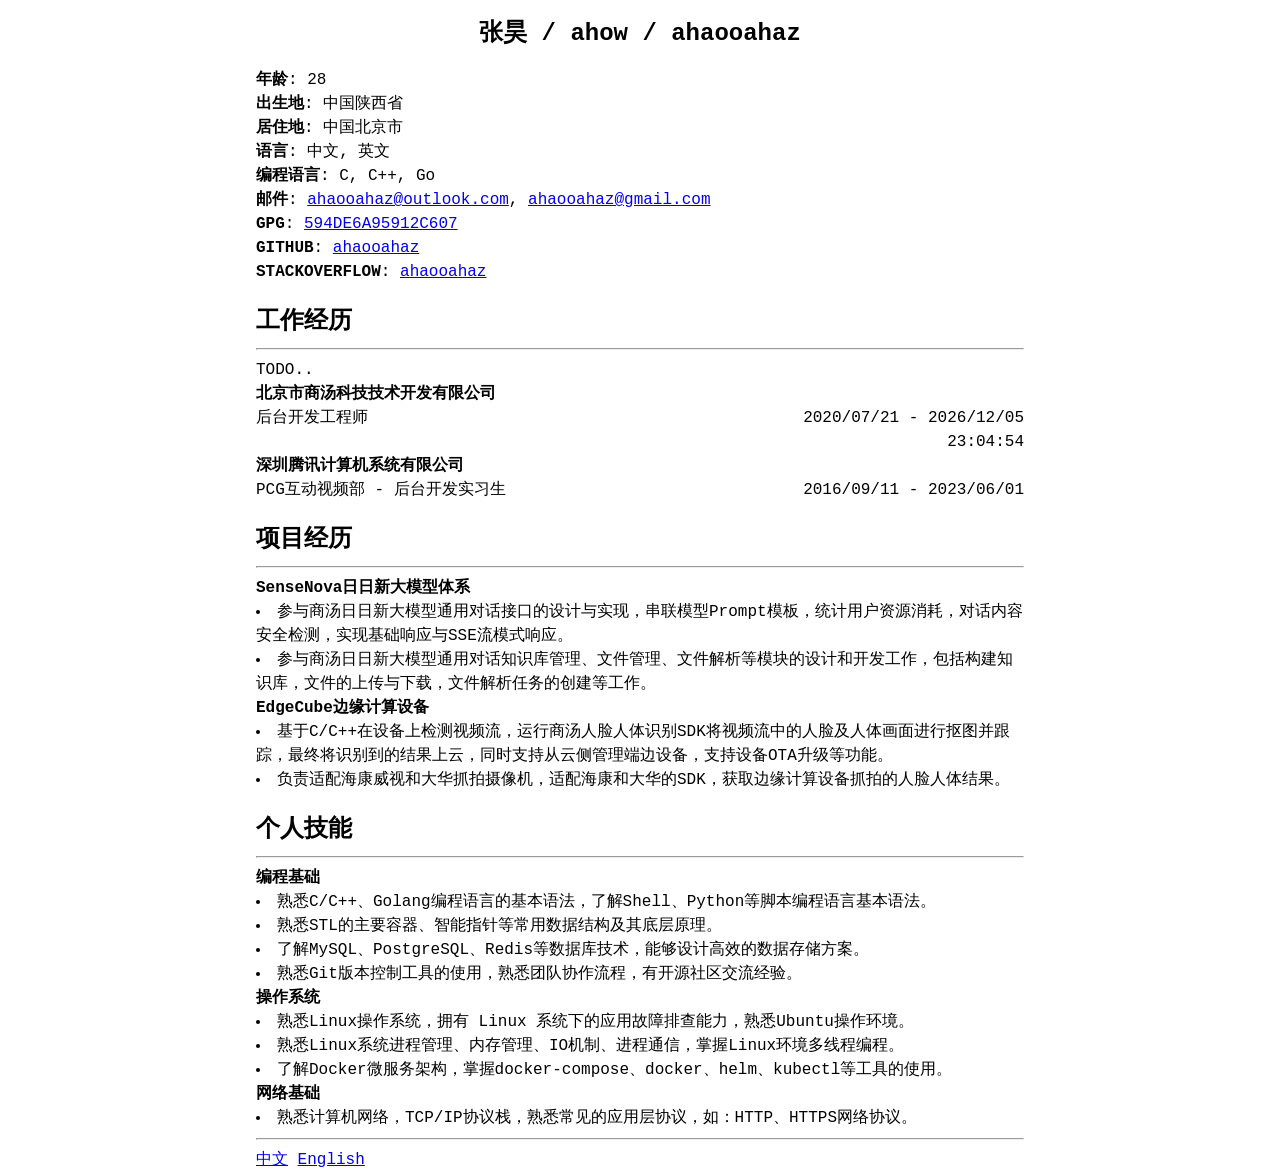
==== content/about/ZH/index.html @ 1b436cac "add chinese and english resume" ====
<!DOCTYPE html>
<html>
    <head>
        <link rel="icon" href="https://avatars.githubusercontent.com/u/33903789" type="image/x-icon" />
        <style>
            body {
                font-family: "Courier New", monospace;
                font-size: 16px;
                margin: 0 auto;
                /* 水平居中 */
                width: 60%;
                /* 宽度为页面宽度的60% */
                line-height: 1.5;
            }

            h1 {
                font-size: 24px;
                /* 调整此值以增大或减小标题字体大小 */
                text-align: center;
            }
            h2,
            h3 {
                margin-bottom: 0px;
            }
            ul {
                margin: 0; /* 清除外边距 */
                padding: 0; /* 清除内边距 */
                list-style-position: inside; /* 列表符号与文本对齐 */
            }
            li {
                margin: 0;
                padding: 0;
            }

            pre {
                font-size: 16px;
                /* 调整此值以增大或减小字体大小 */
                line-height: 1.5;
                /* 调整此值以改变行间距 */
            }

            p {
                margin-top: 0%;
                margin-bottom: 0%;
            }

            .container {
                display: flex;
            }

            .box-right {
                width: 50%;
                display: inline-block;
                text-align: right;
            }

            .box-left {
                width: 50%;
                display: inline-block;
                text-align: left;
            }

            .pre-right {
                text-align: right;
            }
        </style>
        <script>
            function updateTime() {
                const now = new Date();
                const options = {
                    year: "numeric",
                    month: "2-digit", // 可以使用 'numeric' 以获取数字格式的月份
                    day: "2-digit",
                    hour12: false, // 这将强制使用24小时制
                    hour: "numeric",
                    minute: "numeric",
                    second: "numeric",
                };

                const formatter = new Intl.DateTimeFormat("zh-CN", options);
                document.getElementById("current-time").textContent = formatter.format(now);
            }

            function updateAge() {
                const now = new Date();
                const birthDate = new Date("1998-09-11");
                const ageDiffMilliseconds = now - birthDate;

                const ageDate = new Date(ageDiffMilliseconds);
                const age = Math.abs(ageDate.getUTCFullYear() - 1970);
                document.getElementById("age").textContent = age;
            }

            n = 0;
            function updateTodoTag() {
                n++;
                const dots = ".".repeat(n % 6);
                document.getElementById("todo-tag").textContent = "TODO" + dots;
            }

            setInterval(updateTime, 1000); // 每隔1秒更新一次时间
            setInterval(updateAge, 1000);
            setInterval(updateTodoTag, 500);
        </script>
    </head>

    <body>
        <h1>张昊 / ahow / ahaooahaz</h1>
        <div class="container">
            <div class="box-left" style="width: 100%">
                <p><strong>年龄</strong>: <span id="age"></span></p>
                <p><strong>出生地</strong>: 中国陕西省</p>
                <p><strong>居住地</strong>: 中国北京市</p>
                <p><strong>语言</strong>: 中文, 英文</p>
                <p><strong>编程语言</strong>: C, C++, Go</p>
                <p><strong>邮件</strong>: <a href="mailto:ahaooahaz@outlook.com">ahaooahaz@outlook.com</a>, <a href="mailto:ahaooahaz@gmail.com">ahaooahaz@gmail.com</a></p>
                <p><strong>GPG</strong>: <a href="https://keybase.io/ahaooahaz">594DE6A95912C607</a></p>
                <p><strong>GITHUB</strong>: <a href="https://github.com/ahaooahaz">ahaooahaz</a></p>
                <p><strong>STACKOVERFLOW</strong>: <a href="https://stackoverflow.com/users/14021227">ahaooahaz</a></p>
            </div>
        </div>
        <h2>工作经历</h2>
        <hr />
        <div>
            <span id="todo-tag"></span><br />
            <strong>北京市商汤科技技术开发有限公司</strong><br />

            <div class="sensetime-box" style="display: flex">
                <p style="text-align: left; width: 70%">
                    <span>后台开发工程师</span>
                </p>
                <p style="text-align: right; width: 30%">
                    <span>2020/07/21 - <span id="current-time"></span></span>
                </p>
            </div>
            <strong>深圳腾讯计算机系统有限公司</strong><br />
            <div class="education-box" style="display: flex">
                <p style="text-align: left; width: 70%">
                    <span>PCG互动视频部 - 后台开发实习生</span>
                </p>
                <p style="text-align: right; width: 30%">
                    <span>2016/09/11 - 2023/06/01</span>
                </p>
            </div>
        </div>

        <h2>项目经历</h2>
        <hr />

        <div>
            <strong>SenseNova日日新大模型体系</strong><br />
            <ul>
                <li>参与商汤日日新大模型通用对话接口的设计与实现，串联模型Prompt模板，统计用户资源消耗，对话内容安全检测，实现基础响应与SSE流模式响应。</li>
                <li>参与商汤日日新大模型通用对话知识库管理、文件管理、文件解析等模块的设计和开发工作，包括构建知识库，文件的上传与下载，文件解析任务的创建等工作。</li>
            </ul>
            <strong>EdgeCube边缘计算设备</strong><br />
            <ul>
                <li>基于C/C++在设备上检测视频流，运行商汤人脸人体识别SDK将视频流中的人脸及人体画面进行抠图并跟踪，最终将识别到的结果上云，同时支持从云侧管理端边设备，支持设备OTA升级等功能。</li>
                <li>负责适配海康威视和大华抓拍摄像机，适配海康和大华的SDK，获取边缘计算设备抓拍的人脸人体结果。</li>
            </ul>
        </div>

        <h2>个人技能</h2>
        <hr />
        <div>
            <strong>编程基础</strong><br />
            <ul>
                <li>熟悉C/C++、Golang编程语言的基本语法，了解Shell、Python等脚本编程语言基本语法。</li>
                <li>熟悉STL的主要容器、智能指针等常用数据结构及其底层原理。</li>
                <li>了解MySQL、PostgreSQL、Redis等数据库技术，能够设计高效的数据存储方案。</li>
                <li>熟悉Git版本控制工具的使用，熟悉团队协作流程，有开源社区交流经验。</li>
            </ul>
            <strong>操作系统</strong><br />
            <ul>
                <li>熟悉Linux操作系统，拥有 Linux 系统下的应用故障排查能力，熟悉Ubuntu操作环境。</li>
                <li>熟悉Linux系统进程管理、内存管理、IO机制、进程通信，掌握Linux环境多线程编程。</li>
                <li>了解Docker微服务架构，掌握docker-compose、docker、helm、kubectl等工具的使用。</li>
            </ul>
            <strong>网络基础</strong><br />
            <ul>
                <li>熟悉计算机网络，TCP/IP协议栈，熟悉常见的应用层协议，如：HTTP、HTTPS网络协议。</li>
            </ul>
        </div>
        <hr />
        <p><a href="../ZH/index.html">中文</a> <a href="../EN/index.html">English</a></p>
    </body>
</html>
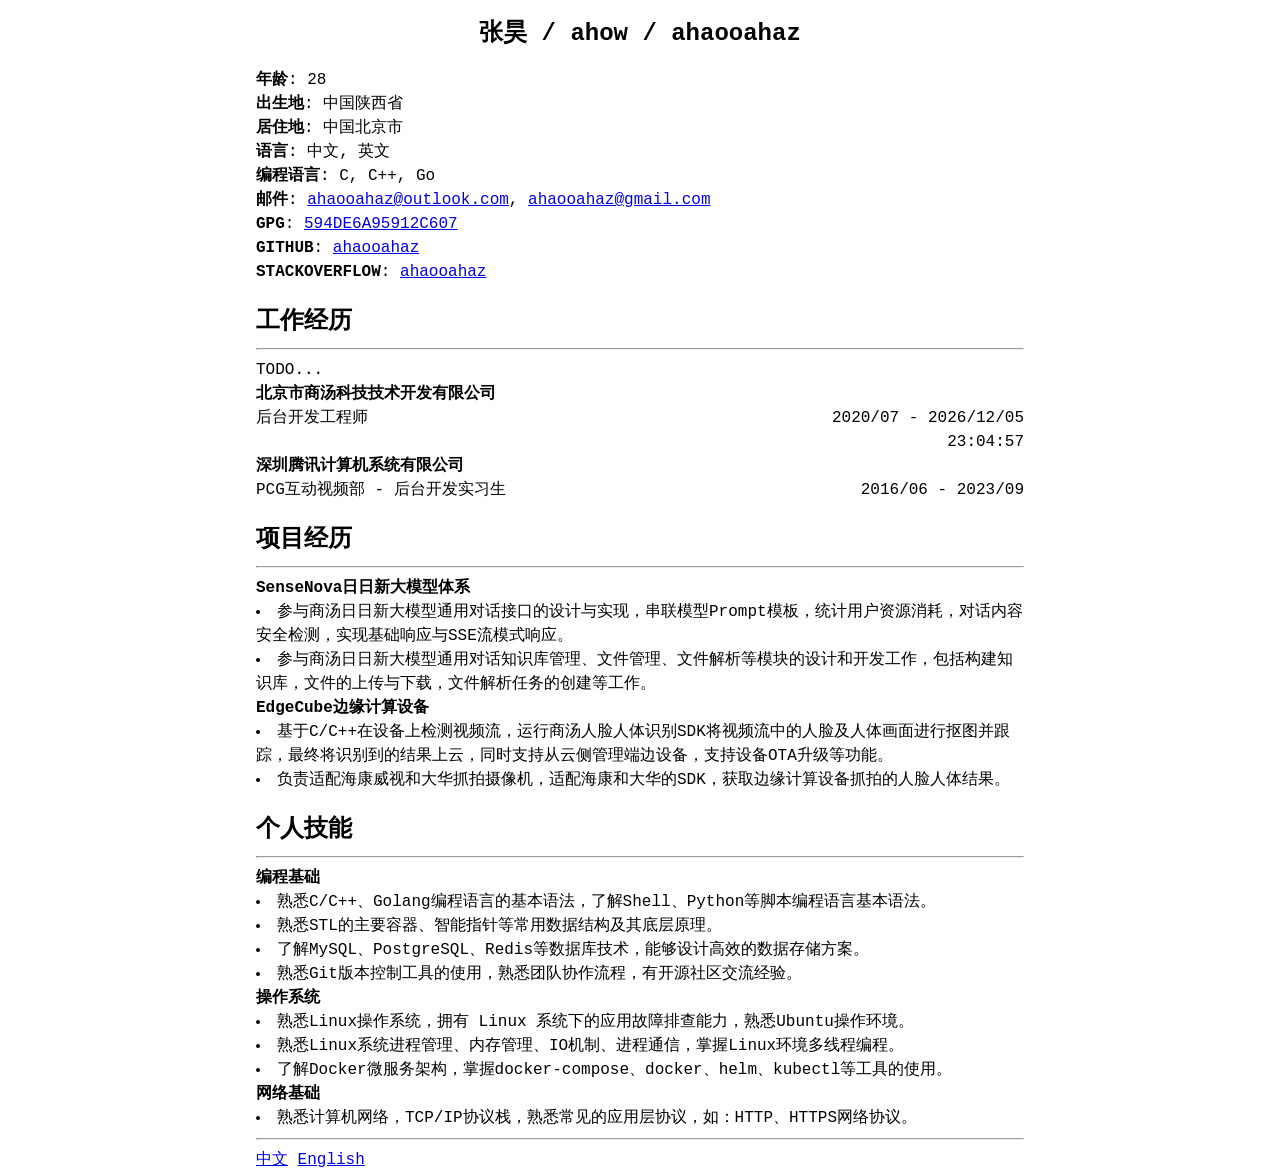
==== commit 9df62071: "[bugfix]: date format" ====
--- a/content/about/ZH/index.html
+++ b/content/about/ZH/index.html
@@ -130,7 +130,7 @@
                     <span>后台开发工程师</span>
                 </p>
                 <p style="text-align: right; width: 30%">
-                    <span>2020/07/21 - <span id="current-time"></span></span>
+                    <span>2020/07 - <span id="current-time"></span></span>
                 </p>
             </div>
             <strong>深圳腾讯计算机系统有限公司</strong><br />
@@ -139,7 +139,7 @@
                     <span>PCG互动视频部 - 后台开发实习生</span>
                 </p>
                 <p style="text-align: right; width: 30%">
-                    <span>2016/09/11 - 2023/06/01</span>
+                    <span>2016/06 - 2023/09</span>
                 </p>
             </div>
         </div>
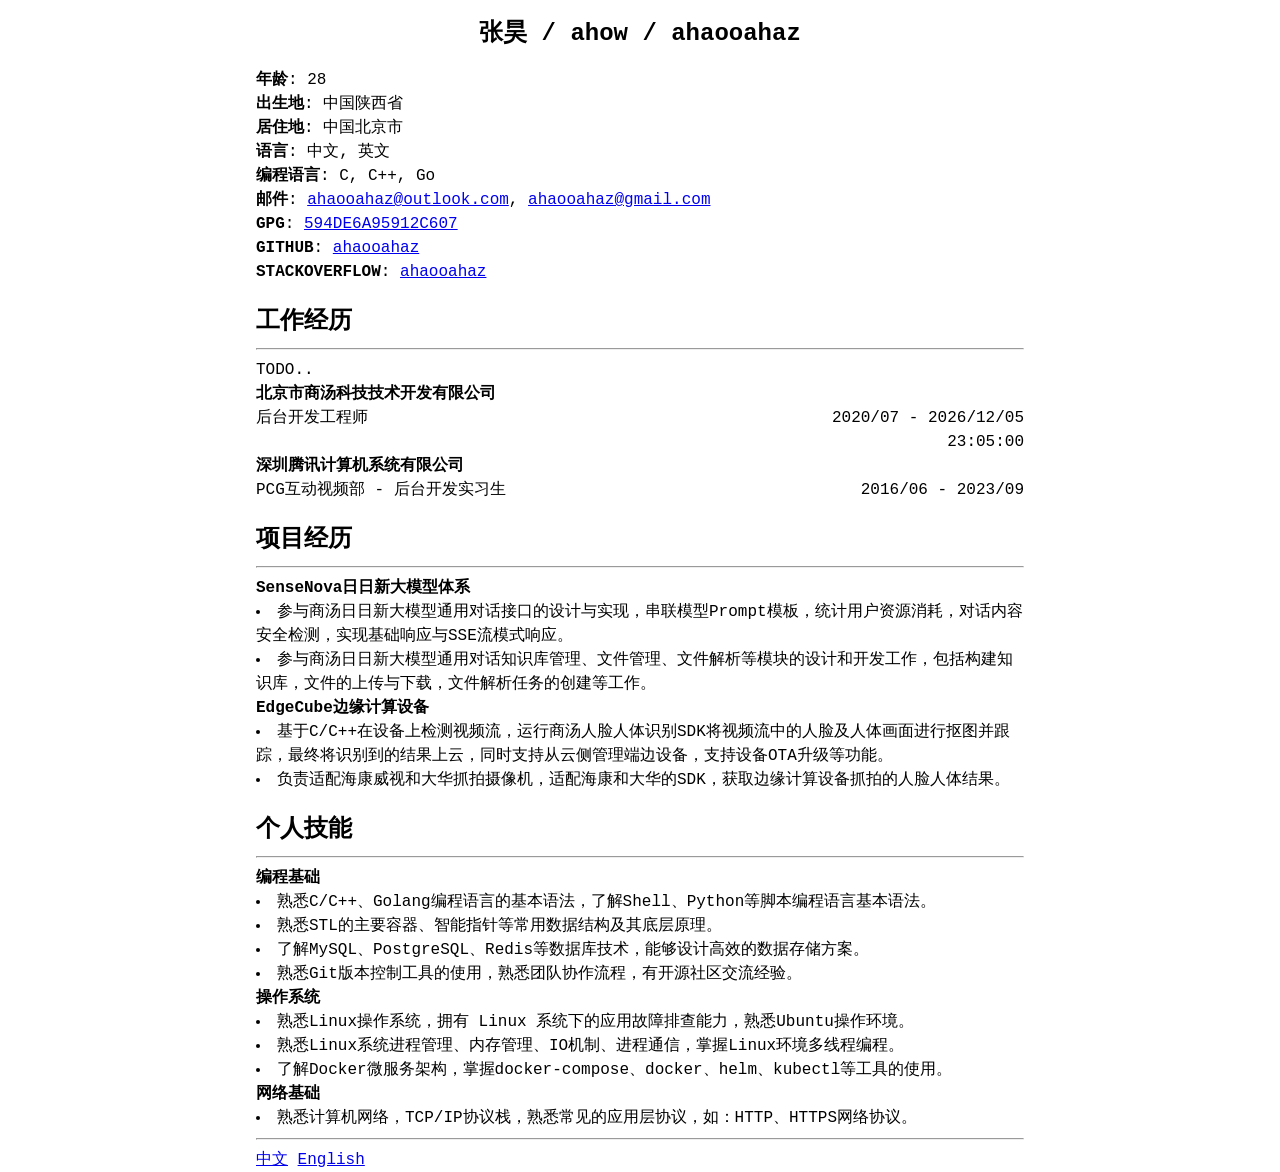
==== commit c58f1c53: "[bugfix]: language switch url" ====
--- a/content/about/ZH/index.html
+++ b/content/about/ZH/index.html
@@ -182,6 +182,6 @@
             </ul>
         </div>
         <hr />
-        <p><a href="../ZH/index.html">中文</a> <a href="../EN/index.html">English</a></p>
+        <p><a href="/about/ZH/">中文</a> <a href="/about/EN/">English</a></p>
     </body>
 </html>
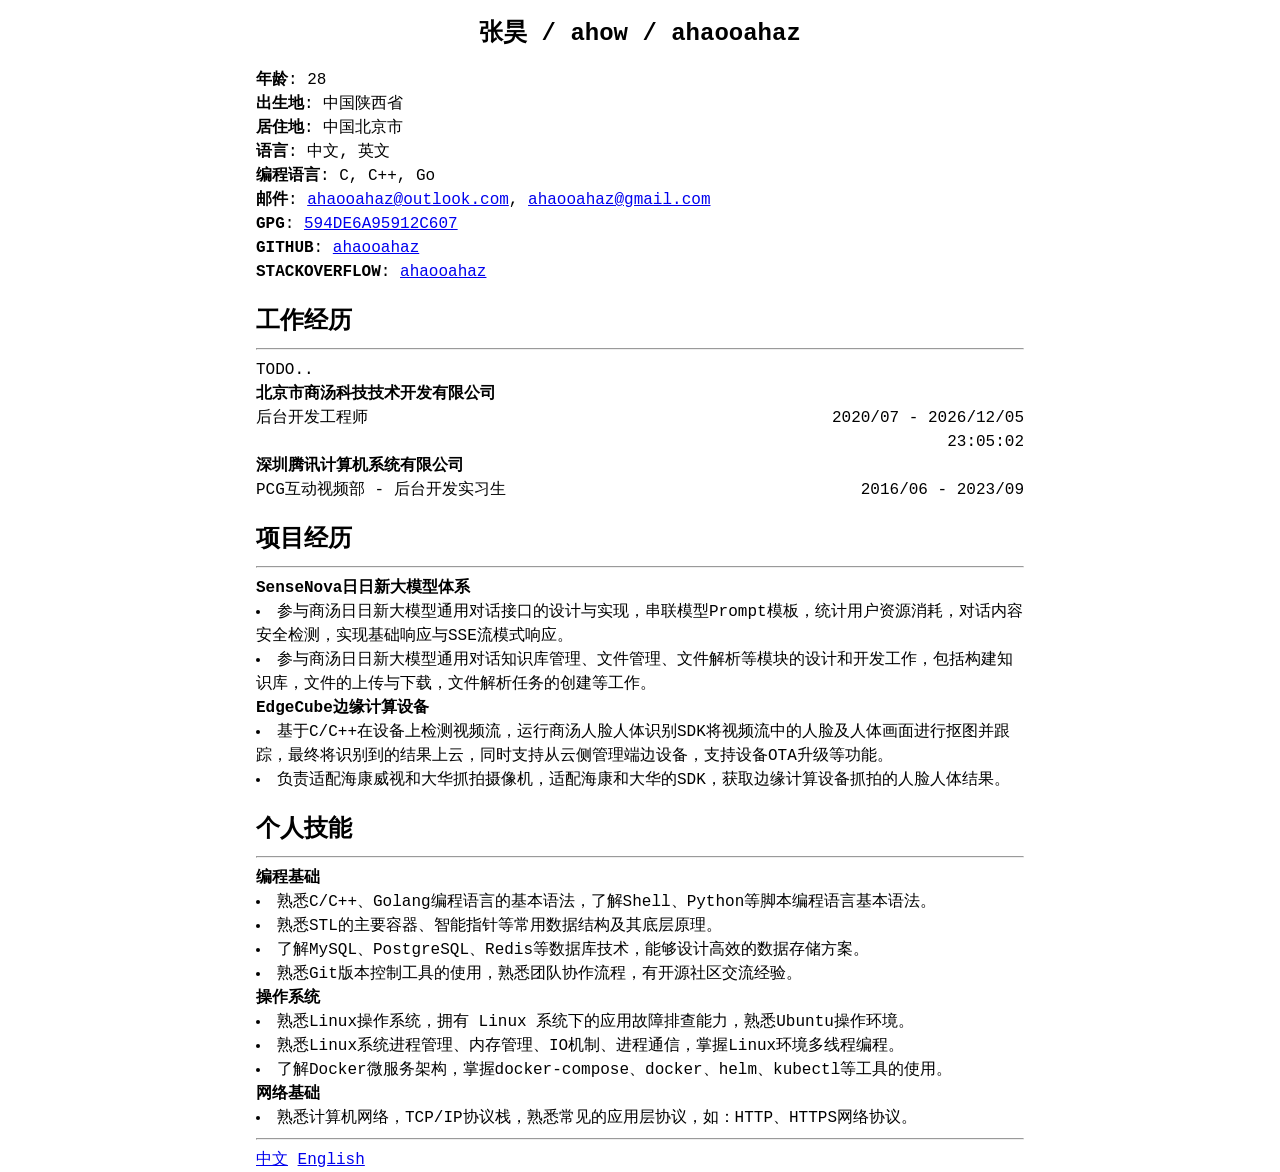
==== commit 226ed58e: "pre commit check" ====
--- a/content/about/ZH/index.html
+++ b/content/about/ZH/index.html
@@ -1,187 +1,228 @@
 <!DOCTYPE html>
 <html>
-    <head>
-        <link rel="icon" href="https://avatars.githubusercontent.com/u/33903789" type="image/x-icon" />
-        <style>
-            body {
-                font-family: "Courier New", monospace;
-                font-size: 16px;
-                margin: 0 auto;
-                /* 水平居中 */
-                width: 60%;
-                /* 宽度为页面宽度的60% */
-                line-height: 1.5;
-            }
-
-            h1 {
-                font-size: 24px;
-                /* 调整此值以增大或减小标题字体大小 */
-                text-align: center;
-            }
-            h2,
-            h3 {
-                margin-bottom: 0px;
-            }
-            ul {
-                margin: 0; /* 清除外边距 */
-                padding: 0; /* 清除内边距 */
-                list-style-position: inside; /* 列表符号与文本对齐 */
-            }
-            li {
-                margin: 0;
-                padding: 0;
-            }
-
-            pre {
-                font-size: 16px;
-                /* 调整此值以增大或减小字体大小 */
-                line-height: 1.5;
-                /* 调整此值以改变行间距 */
-            }
-
-            p {
-                margin-top: 0%;
-                margin-bottom: 0%;
-            }
-
-            .container {
-                display: flex;
-            }
-
-            .box-right {
-                width: 50%;
-                display: inline-block;
-                text-align: right;
-            }
-
-            .box-left {
-                width: 50%;
-                display: inline-block;
-                text-align: left;
-            }
-
-            .pre-right {
-                text-align: right;
-            }
-        </style>
-        <script>
-            function updateTime() {
-                const now = new Date();
-                const options = {
-                    year: "numeric",
-                    month: "2-digit", // 可以使用 'numeric' 以获取数字格式的月份
-                    day: "2-digit",
-                    hour12: false, // 这将强制使用24小时制
-                    hour: "numeric",
-                    minute: "numeric",
-                    second: "numeric",
-                };
-
-                const formatter = new Intl.DateTimeFormat("zh-CN", options);
-                document.getElementById("current-time").textContent = formatter.format(now);
-            }
-
-            function updateAge() {
-                const now = new Date();
-                const birthDate = new Date("1998-09-11");
-                const ageDiffMilliseconds = now - birthDate;
-
-                const ageDate = new Date(ageDiffMilliseconds);
-                const age = Math.abs(ageDate.getUTCFullYear() - 1970);
-                document.getElementById("age").textContent = age;
-            }
-
-            n = 0;
-            function updateTodoTag() {
-                n++;
-                const dots = ".".repeat(n % 6);
-                document.getElementById("todo-tag").textContent = "TODO" + dots;
-            }
-
-            setInterval(updateTime, 1000); // 每隔1秒更新一次时间
-            setInterval(updateAge, 1000);
-            setInterval(updateTodoTag, 500);
-        </script>
-    </head>
-
-    <body>
-        <h1>张昊 / ahow / ahaooahaz</h1>
-        <div class="container">
-            <div class="box-left" style="width: 100%">
-                <p><strong>年龄</strong>: <span id="age"></span></p>
-                <p><strong>出生地</strong>: 中国陕西省</p>
-                <p><strong>居住地</strong>: 中国北京市</p>
-                <p><strong>语言</strong>: 中文, 英文</p>
-                <p><strong>编程语言</strong>: C, C++, Go</p>
-                <p><strong>邮件</strong>: <a href="mailto:ahaooahaz@outlook.com">ahaooahaz@outlook.com</a>, <a href="mailto:ahaooahaz@gmail.com">ahaooahaz@gmail.com</a></p>
-                <p><strong>GPG</strong>: <a href="https://keybase.io/ahaooahaz">594DE6A95912C607</a></p>
-                <p><strong>GITHUB</strong>: <a href="https://github.com/ahaooahaz">ahaooahaz</a></p>
-                <p><strong>STACKOVERFLOW</strong>: <a href="https://stackoverflow.com/users/14021227">ahaooahaz</a></p>
-            </div>
-        </div>
-        <h2>工作经历</h2>
-        <hr />
-        <div>
-            <span id="todo-tag"></span><br />
-            <strong>北京市商汤科技技术开发有限公司</strong><br />
-
-            <div class="sensetime-box" style="display: flex">
-                <p style="text-align: left; width: 70%">
-                    <span>后台开发工程师</span>
-                </p>
-                <p style="text-align: right; width: 30%">
-                    <span>2020/07 - <span id="current-time"></span></span>
-                </p>
-            </div>
-            <strong>深圳腾讯计算机系统有限公司</strong><br />
-            <div class="education-box" style="display: flex">
-                <p style="text-align: left; width: 70%">
-                    <span>PCG互动视频部 - 后台开发实习生</span>
-                </p>
-                <p style="text-align: right; width: 30%">
-                    <span>2016/06 - 2023/09</span>
-                </p>
-            </div>
-        </div>
-
-        <h2>项目经历</h2>
-        <hr />
-
-        <div>
-            <strong>SenseNova日日新大模型体系</strong><br />
-            <ul>
-                <li>参与商汤日日新大模型通用对话接口的设计与实现，串联模型Prompt模板，统计用户资源消耗，对话内容安全检测，实现基础响应与SSE流模式响应。</li>
-                <li>参与商汤日日新大模型通用对话知识库管理、文件管理、文件解析等模块的设计和开发工作，包括构建知识库，文件的上传与下载，文件解析任务的创建等工作。</li>
-            </ul>
-            <strong>EdgeCube边缘计算设备</strong><br />
-            <ul>
-                <li>基于C/C++在设备上检测视频流，运行商汤人脸人体识别SDK将视频流中的人脸及人体画面进行抠图并跟踪，最终将识别到的结果上云，同时支持从云侧管理端边设备，支持设备OTA升级等功能。</li>
-                <li>负责适配海康威视和大华抓拍摄像机，适配海康和大华的SDK，获取边缘计算设备抓拍的人脸人体结果。</li>
-            </ul>
-        </div>
-
-        <h2>个人技能</h2>
-        <hr />
-        <div>
-            <strong>编程基础</strong><br />
-            <ul>
-                <li>熟悉C/C++、Golang编程语言的基本语法，了解Shell、Python等脚本编程语言基本语法。</li>
-                <li>熟悉STL的主要容器、智能指针等常用数据结构及其底层原理。</li>
-                <li>了解MySQL、PostgreSQL、Redis等数据库技术，能够设计高效的数据存储方案。</li>
-                <li>熟悉Git版本控制工具的使用，熟悉团队协作流程，有开源社区交流经验。</li>
-            </ul>
-            <strong>操作系统</strong><br />
-            <ul>
-                <li>熟悉Linux操作系统，拥有 Linux 系统下的应用故障排查能力，熟悉Ubuntu操作环境。</li>
-                <li>熟悉Linux系统进程管理、内存管理、IO机制、进程通信，掌握Linux环境多线程编程。</li>
-                <li>了解Docker微服务架构，掌握docker-compose、docker、helm、kubectl等工具的使用。</li>
-            </ul>
-            <strong>网络基础</strong><br />
-            <ul>
-                <li>熟悉计算机网络，TCP/IP协议栈，熟悉常见的应用层协议，如：HTTP、HTTPS网络协议。</li>
-            </ul>
-        </div>
-        <hr />
-        <p><a href="/about/ZH/">中文</a> <a href="/about/EN/">English</a></p>
-    </body>
+  <head>
+    <link
+      rel="icon"
+      href="https://avatars.githubusercontent.com/u/33903789"
+      type="image/x-icon"
+    />
+    <style>
+      body {
+        font-family: "Courier New", monospace;
+        font-size: 16px;
+        margin: 0 auto;
+        /* 水平居中 */
+        width: 60%;
+        /* 宽度为页面宽度的60% */
+        line-height: 1.5;
+      }
+
+      h1 {
+        font-size: 24px;
+        /* 调整此值以增大或减小标题字体大小 */
+        text-align: center;
+      }
+      h2,
+      h3 {
+        margin-bottom: 0px;
+      }
+      ul {
+        margin: 0; /* 清除外边距 */
+        padding: 0; /* 清除内边距 */
+        list-style-position: inside; /* 列表符号与文本对齐 */
+      }
+      li {
+        margin: 0;
+        padding: 0;
+      }
+
+      pre {
+        font-size: 16px;
+        /* 调整此值以增大或减小字体大小 */
+        line-height: 1.5;
+        /* 调整此值以改变行间距 */
+      }
+
+      p {
+        margin-top: 0%;
+        margin-bottom: 0%;
+      }
+
+      .container {
+        display: flex;
+      }
+
+      .box-right {
+        width: 50%;
+        display: inline-block;
+        text-align: right;
+      }
+
+      .box-left {
+        width: 50%;
+        display: inline-block;
+        text-align: left;
+      }
+
+      .pre-right {
+        text-align: right;
+      }
+    </style>
+    <script>
+      function updateTime() {
+        const now = new Date();
+        const options = {
+          year: "numeric",
+          month: "2-digit", // 可以使用 'numeric' 以获取数字格式的月份
+          day: "2-digit",
+          hour12: false, // 这将强制使用24小时制
+          hour: "numeric",
+          minute: "numeric",
+          second: "numeric",
+        };
+
+        const formatter = new Intl.DateTimeFormat("zh-CN", options);
+        document.getElementById("current-time").textContent =
+          formatter.format(now);
+      }
+
+      function updateAge() {
+        const now = new Date();
+        const birthDate = new Date("1998-09-11");
+        const ageDiffMilliseconds = now - birthDate;
+
+        const ageDate = new Date(ageDiffMilliseconds);
+        const age = Math.abs(ageDate.getUTCFullYear() - 1970);
+        document.getElementById("age").textContent = age;
+      }
+
+      n = 0;
+      function updateTodoTag() {
+        n++;
+        const dots = ".".repeat(n % 6);
+        document.getElementById("todo-tag").textContent = "TODO" + dots;
+      }
+
+      setInterval(updateTime, 1000); // 每隔1秒更新一次时间
+      setInterval(updateAge, 1000);
+      setInterval(updateTodoTag, 500);
+    </script>
+  </head>
+
+  <body>
+    <h1>张昊 / ahow / ahaooahaz</h1>
+    <div class="container">
+      <div class="box-left" style="width: 100%">
+        <p><strong>年龄</strong>: <span id="age"></span></p>
+        <p><strong>出生地</strong>: 中国陕西省</p>
+        <p><strong>居住地</strong>: 中国北京市</p>
+        <p><strong>语言</strong>: 中文, 英文</p>
+        <p><strong>编程语言</strong>: C, C++, Go</p>
+        <p>
+          <strong>邮件</strong>:
+          <a href="mailto:ahaooahaz@outlook.com">ahaooahaz@outlook.com</a>,
+          <a href="mailto:ahaooahaz@gmail.com">ahaooahaz@gmail.com</a>
+        </p>
+        <p>
+          <strong>GPG</strong>:
+          <a href="https://keybase.io/ahaooahaz">594DE6A95912C607</a>
+        </p>
+        <p>
+          <strong>GITHUB</strong>:
+          <a href="https://github.com/ahaooahaz">ahaooahaz</a>
+        </p>
+        <p>
+          <strong>STACKOVERFLOW</strong>:
+          <a href="https://stackoverflow.com/users/14021227">ahaooahaz</a>
+        </p>
+      </div>
+    </div>
+    <h2>工作经历</h2>
+    <hr />
+    <div>
+      <span id="todo-tag"></span><br />
+      <strong>北京市商汤科技技术开发有限公司</strong><br />
+
+      <div class="sensetime-box" style="display: flex">
+        <p style="text-align: left; width: 70%">
+          <span>后台开发工程师</span>
+        </p>
+        <p style="text-align: right; width: 30%">
+          <span>2020/07 - <span id="current-time"></span></span>
+        </p>
+      </div>
+      <strong>深圳腾讯计算机系统有限公司</strong><br />
+      <div class="education-box" style="display: flex">
+        <p style="text-align: left; width: 70%">
+          <span>PCG互动视频部 - 后台开发实习生</span>
+        </p>
+        <p style="text-align: right; width: 30%">
+          <span>2016/06 - 2023/09</span>
+        </p>
+      </div>
+    </div>
+
+    <h2>项目经历</h2>
+    <hr />
+
+    <div>
+      <strong>SenseNova日日新大模型体系</strong><br />
+      <ul>
+        <li>
+          参与商汤日日新大模型通用对话接口的设计与实现，串联模型Prompt模板，统计用户资源消耗，对话内容安全检测，实现基础响应与SSE流模式响应。
+        </li>
+        <li>
+          参与商汤日日新大模型通用对话知识库管理、文件管理、文件解析等模块的设计和开发工作，包括构建知识库，文件的上传与下载，文件解析任务的创建等工作。
+        </li>
+      </ul>
+      <strong>EdgeCube边缘计算设备</strong><br />
+      <ul>
+        <li>
+          基于C/C++在设备上检测视频流，运行商汤人脸人体识别SDK将视频流中的人脸及人体画面进行抠图并跟踪，最终将识别到的结果上云，同时支持从云侧管理端边设备，支持设备OTA升级等功能。
+        </li>
+        <li>
+          负责适配海康威视和大华抓拍摄像机，适配海康和大华的SDK，获取边缘计算设备抓拍的人脸人体结果。
+        </li>
+      </ul>
+    </div>
+
+    <h2>个人技能</h2>
+    <hr />
+    <div>
+      <strong>编程基础</strong><br />
+      <ul>
+        <li>
+          熟悉C/C++、Golang编程语言的基本语法，了解Shell、Python等脚本编程语言基本语法。
+        </li>
+        <li>熟悉STL的主要容器、智能指针等常用数据结构及其底层原理。</li>
+        <li>
+          了解MySQL、PostgreSQL、Redis等数据库技术，能够设计高效的数据存储方案。
+        </li>
+        <li>
+          熟悉Git版本控制工具的使用，熟悉团队协作流程，有开源社区交流经验。
+        </li>
+      </ul>
+      <strong>操作系统</strong><br />
+      <ul>
+        <li>
+          熟悉Linux操作系统，拥有 Linux
+          系统下的应用故障排查能力，熟悉Ubuntu操作环境。
+        </li>
+        <li>
+          熟悉Linux系统进程管理、内存管理、IO机制、进程通信，掌握Linux环境多线程编程。
+        </li>
+        <li>
+          了解Docker微服务架构，掌握docker-compose、docker、helm、kubectl等工具的使用。
+        </li>
+      </ul>
+      <strong>网络基础</strong><br />
+      <ul>
+        <li>
+          熟悉计算机网络，TCP/IP协议栈，熟悉常见的应用层协议，如：HTTP、HTTPS网络协议。
+        </li>
+      </ul>
+    </div>
+    <hr />
+    <p><a href="/about/ZH/">中文</a> <a href="/about/EN/">English</a></p>
+  </body>
 </html>
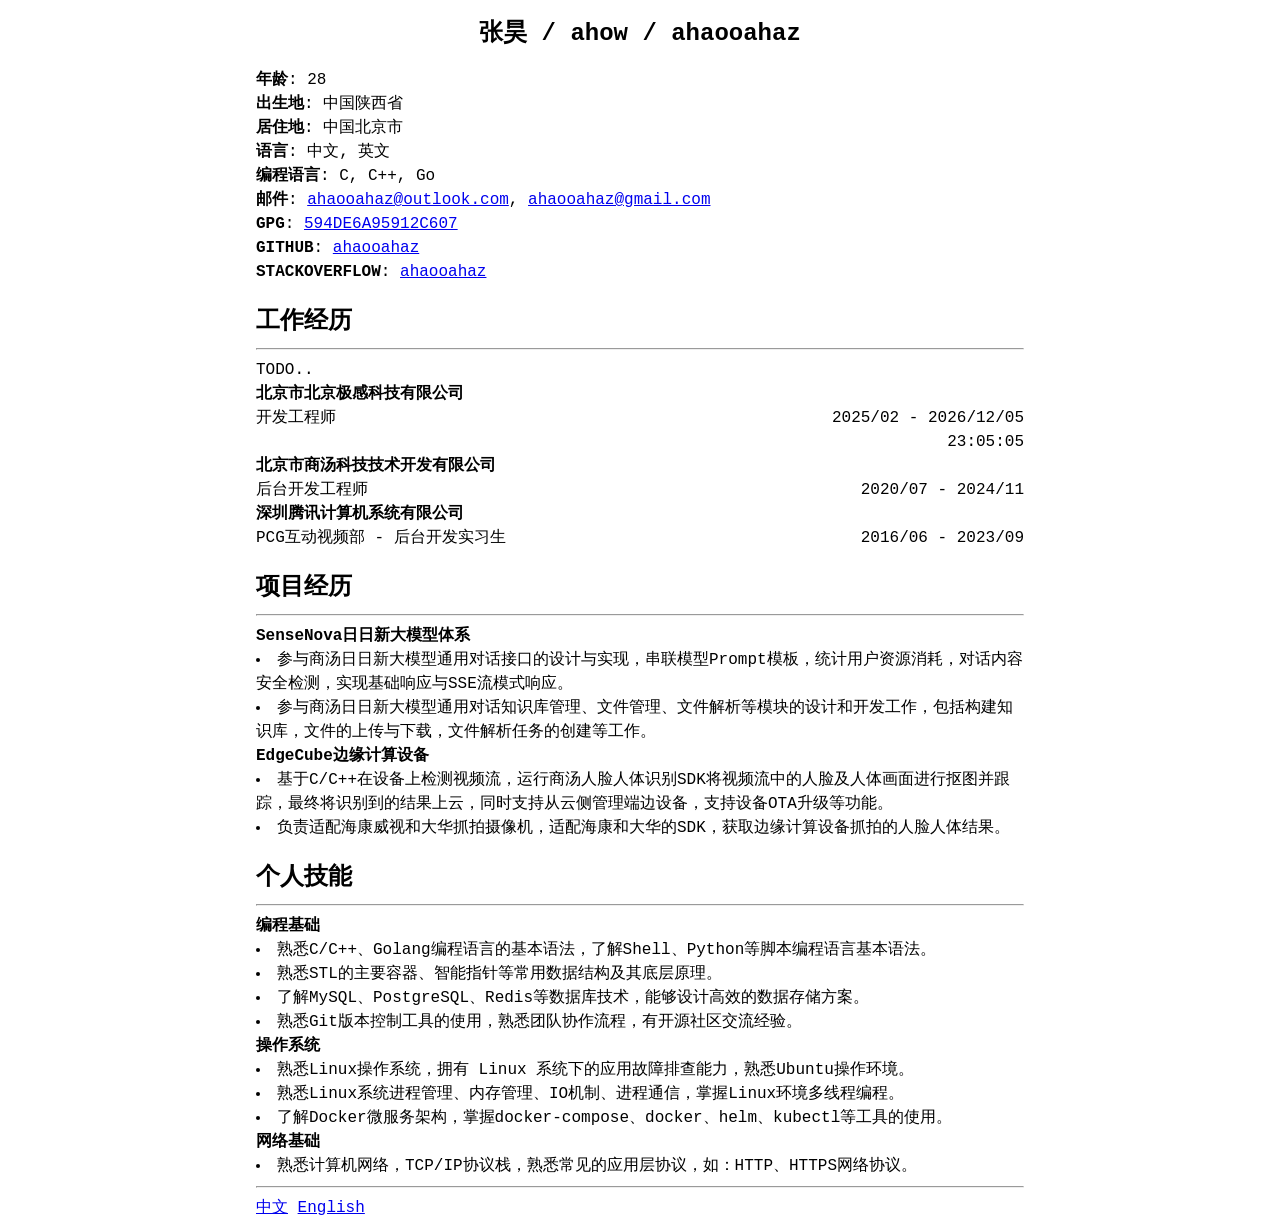
==== commit c2a3f473: "[chore]: update about" ====
--- a/content/about/ZH/index.html
+++ b/content/about/ZH/index.html
@@ -141,6 +141,16 @@
     <hr />
     <div>
       <span id="todo-tag"></span><br />
+      <strong>北京市北京极感科技有限公司</strong><br />
+
+      <div class="sensetime-box" style="display: flex">
+        <p style="text-align: left; width: 70%">
+          <span>开发工程师</span>
+        </p>
+        <p style="text-align: right; width: 30%">
+          <span>2025/02 - <span id="current-time"></span></span>
+        </p>
+      </div>
       <strong>北京市商汤科技技术开发有限公司</strong><br />
 
       <div class="sensetime-box" style="display: flex">
@@ -148,7 +158,7 @@
           <span>后台开发工程师</span>
         </p>
         <p style="text-align: right; width: 30%">
-          <span>2020/07 - <span id="current-time"></span></span>
+          <span>2020/07 - 2024/11</span>
         </p>
       </div>
       <strong>深圳腾讯计算机系统有限公司</strong><br />
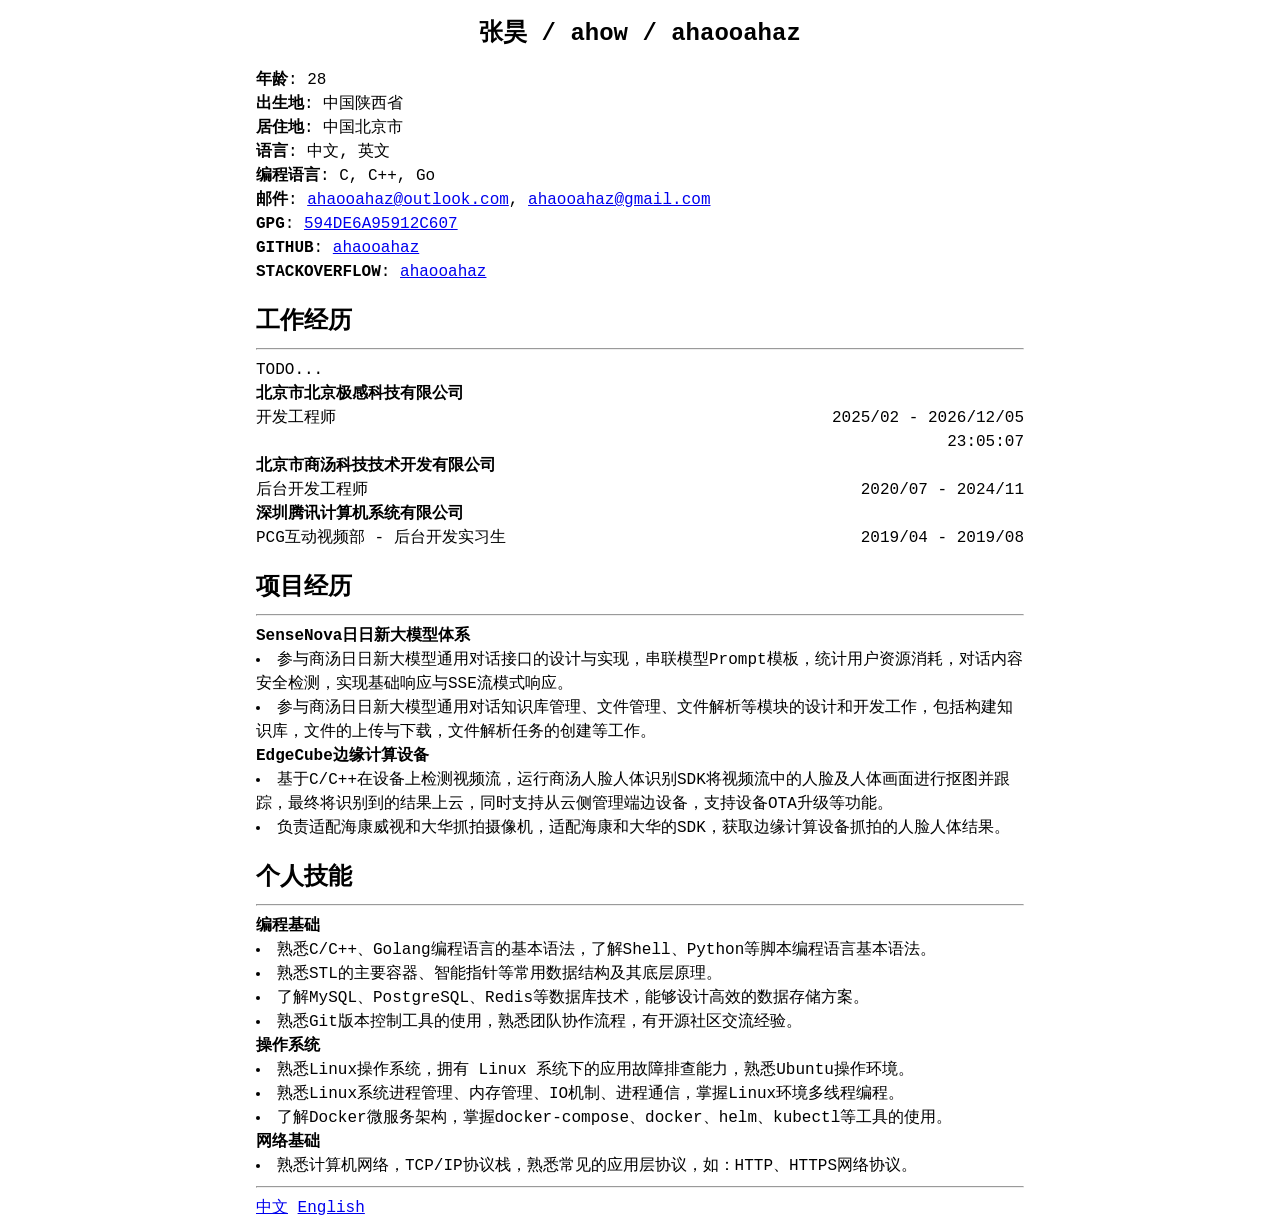
==== commit b781331b: "[fix]: fix date error in aboutme" ====
--- a/content/about/ZH/index.html
+++ b/content/about/ZH/index.html
@@ -167,7 +167,7 @@
           <span>PCG互动视频部 - 后台开发实习生</span>
         </p>
         <p style="text-align: right; width: 30%">
-          <span>2016/06 - 2023/09</span>
+          <span>2019/04 - 2019/08</span>
         </p>
       </div>
     </div>
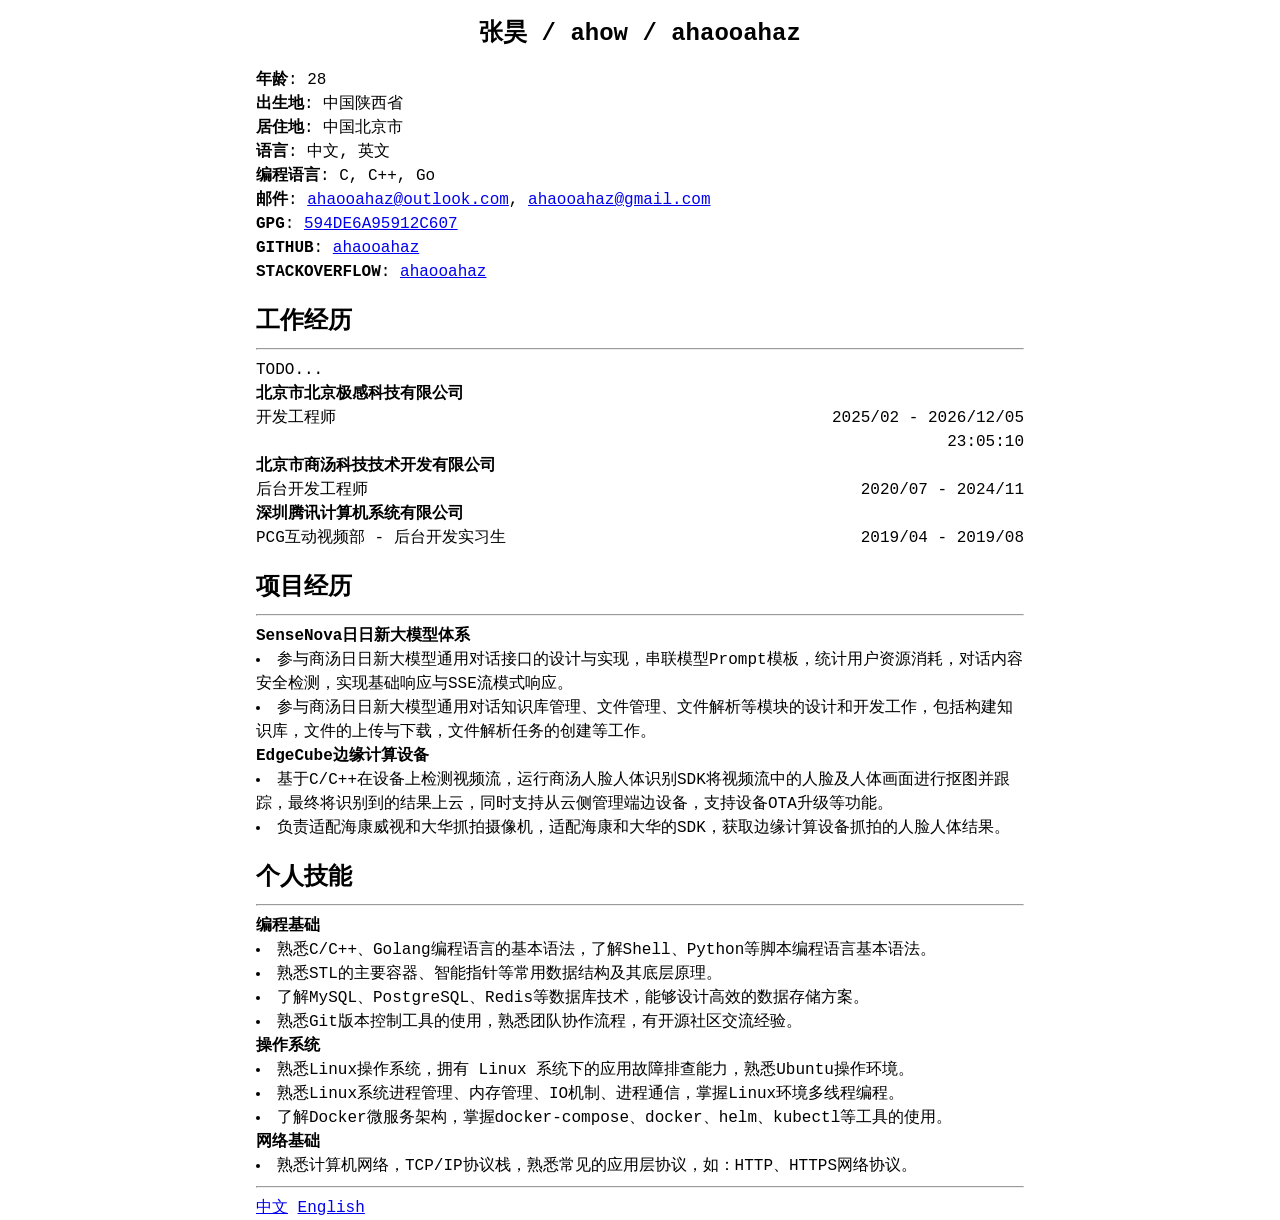
==== commit b19062ae: "[fix]: about me URL" ====
--- a/content/about/ZH/index.html
+++ b/content/about/ZH/index.html
@@ -233,6 +233,6 @@
       </ul>
     </div>
     <hr />
-    <p><a href="/about/ZH/">中文</a> <a href="/about/EN/">English</a></p>
+    <p><a href="/about/zh/">中文</a> <a href="/about/en/">English</a></p>
   </body>
 </html>
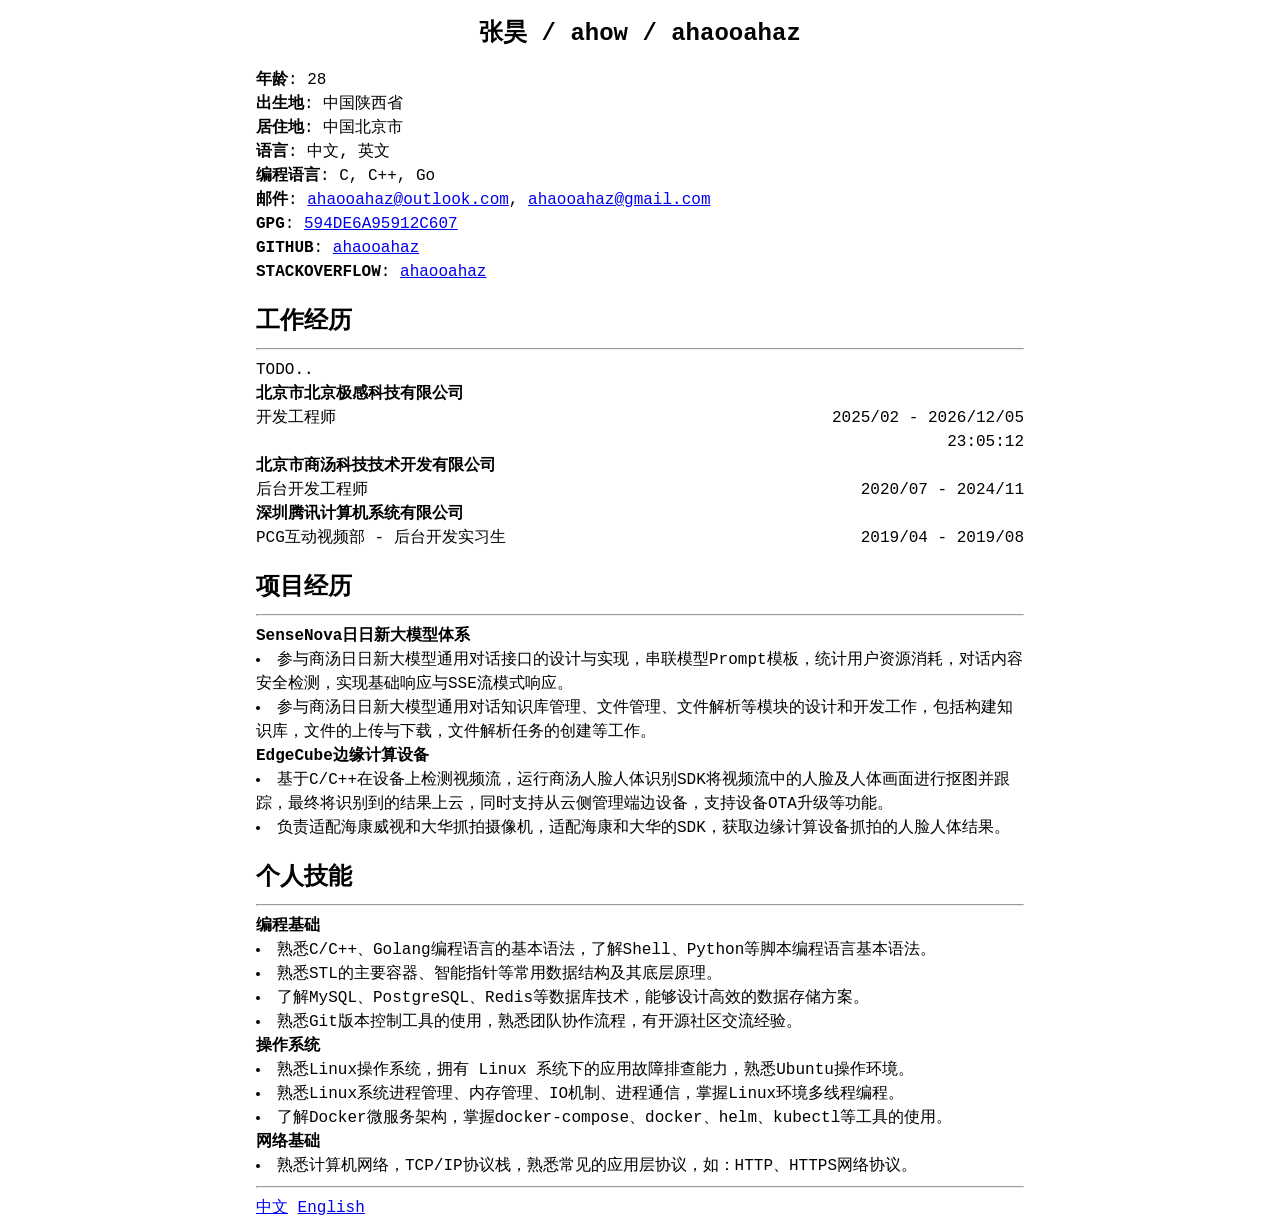
==== commit 15f8bcf0: "[chore]: update layout and pgp.asc" ====
--- a/content/about/ZH/index.html
+++ b/content/about/ZH/index.html
@@ -125,7 +125,7 @@
         </p>
         <p>
           <strong>GPG</strong>:
-          <a href="https://keybase.io/ahaooahaz">594DE6A95912C607</a>
+          <a href="/pgp.asc">594DE6A95912C607</a>
         </p>
         <p>
           <strong>GITHUB</strong>:
